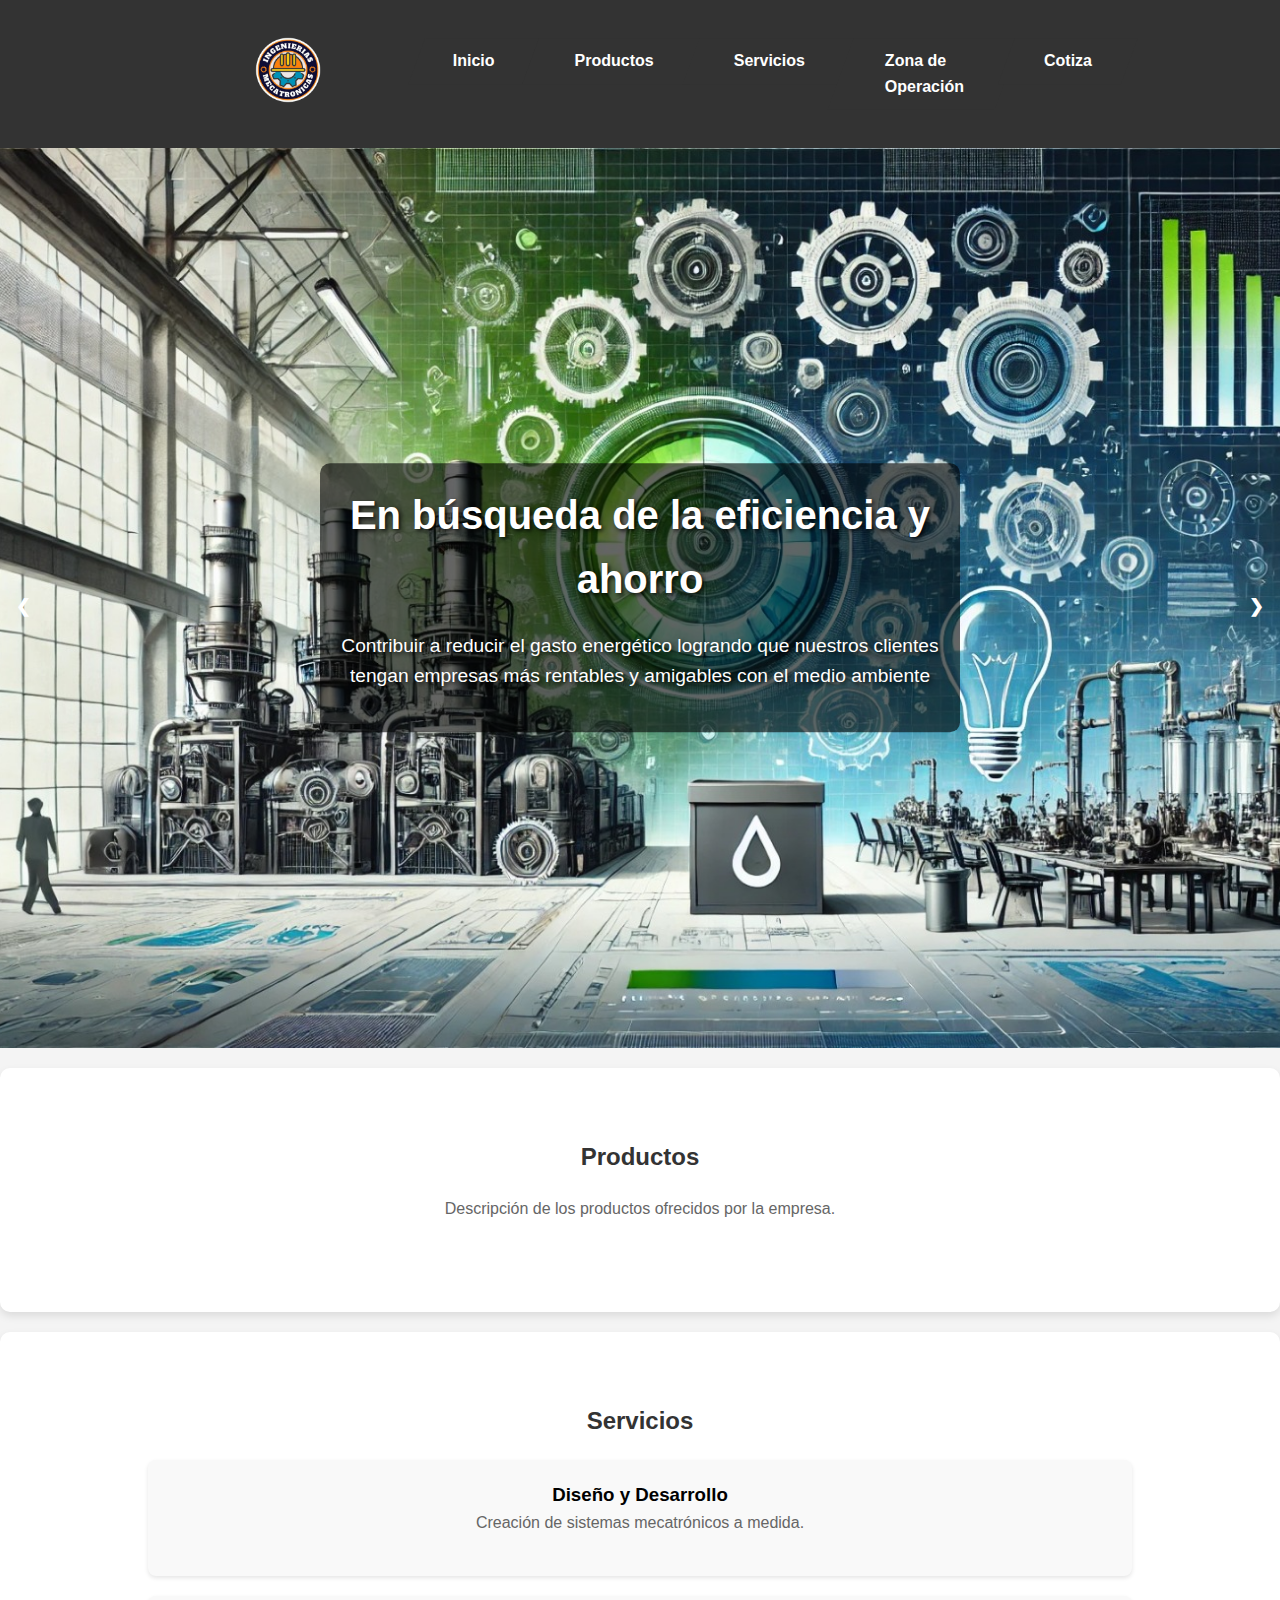
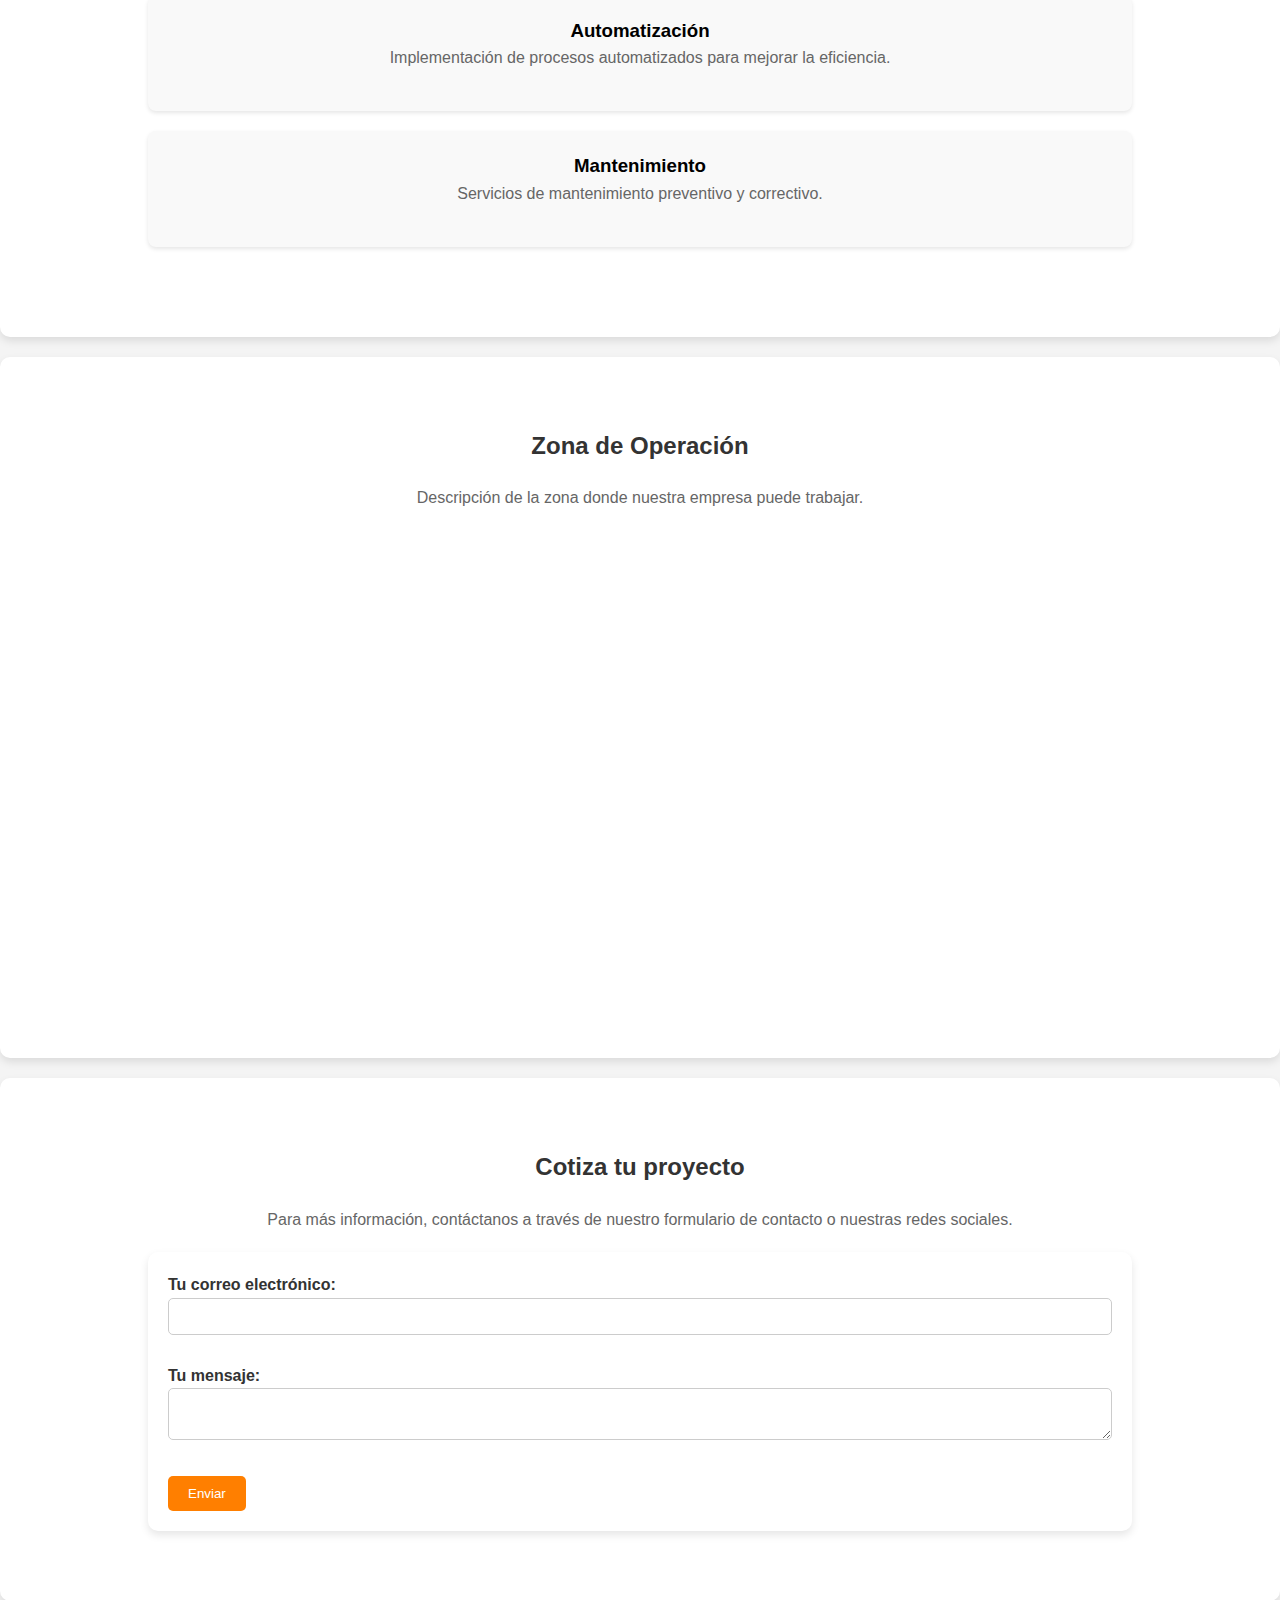
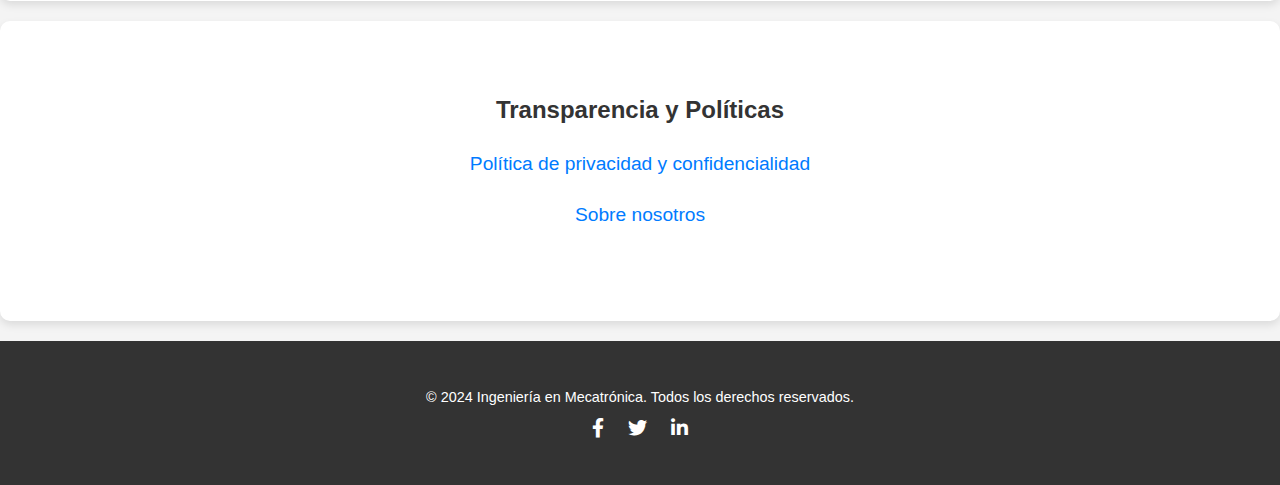
==== web/index.html @ bda262e2 "Inicial Commit" ====
<!DOCTYPE html>
<html lang="es">
    <head>
        <meta charset="UTF-8">
        <meta name="viewport" content="width=device-width, initial-scale=1.0">
        <title>Empresa de Ingeniería en Mecatrónica</title>
        <link rel="stylesheet" href="styles.css">
        <link rel="stylesheet" href="https://cdnjs.cloudflare.com/ajax/libs/font-awesome/5.15.3/css/all.min.css">
    </head>
    <body>
        <header>
            <div class="container">
                <div class="header-content">
                    <div class="menu-icon">
                        <i class="fas fa-bars"></i>
                    </div>
                    <div class="mobile-menu">
                        <ul>
                            <li><a href="#inicio">Inicio</a></li>
                            <li><a href="#productos">Productos</a></li>
                            <li><a href="#servicios">Servicios</a></li>
                            <li><a href="#zonaOp">Zona de Operación</a></li>
                            <li><a href="#cotiza">Cotiza</a></li>
                        </ul>
                    </div>
                    <div class="logo-container">
                        <img src="Multimedia/logo.png" alt="Logo de la empresa" class="logo">
                    </div>
                    <nav>
                        <ul>
                            <li><a href="#inicio">Inicio</a></li>
                            <li><a href="#productos">Productos</a></li>
                            <li><a href="#servicios">Servicios</a></li>
                            <li><a href="#zonaOp">Zona de Operación</a></li>
                            <li><a href="#cotiza">Cotiza</a></li>
                        </ul>
                    </nav>

                </div>
            </div>
        </header>

        <section id="inicio" class="hero">
            <div class="carousel">
                <div class="carousel-item active">
                    <img src="Multimedia/Eficiencia y Ahorro.jpeg" alt="Eficiencia y Ahorro">
                    <div class="carousel-caption">
                        <h2>En búsqueda de la eficiencia y ahorro</h2>
                        <p>Contribuir a reducir el gasto energético logrando que nuestros clientes tengan empresas más rentables y amigables con el medio ambiente</p>
                    </div>
                </div>
                <div class="carousel-item">
                    <img src="Multimedia/Innovacion.jpeg" alt="Innovación en cada proyecto">
                    <div class="carousel-caption">
                        <h2>Innovación en cada proyecto</h2>
                        <p>Proporcionamos soluciones innovadoras y personalizadas en el campo de la mecatrónica.</p>
                    </div>
                </div>
                <div class="carousel-item">
                    <img src="Multimedia/Compromiso con la calidad.jpeg" alt="Compromiso con la calidad">
                    <div class="carousel-caption">
                        <h2>Compromiso con la calidad</h2>
                        <p>Nuestro compromiso es ofrecer servicios de la más alta calidad en todos nuestros proyectos.</p>
                    </div>
                </div>
                <a class="prev" onclick="plusSlides(-1)">&#10094;</a>
                <a class="next" onclick="plusSlides(1)">&#10095;</a>
            </div>
        </section>

        <section id="productos" class="about">
            <div class="container">
                <h2>Productos</h2>
                <p>Descripción de los productos ofrecidos por la empresa.</p>
            </div>
        </section>

        <section id="servicios" class="services">
            <div class="container">
                <h2>Servicios</h2>
                <div class="service">
                    <h3>Diseño y Desarrollo</h3>
                    <p>Creación de sistemas mecatrónicos a medida.</p>
                </div>
                <div class="service">
                    <h3>Automatización</h3>
                    <p>Implementación de procesos automatizados para mejorar la eficiencia.</p>
                </div>
                <div class="service">
                    <h3>Mantenimiento</h3>
                    <p>Servicios de mantenimiento preventivo y correctivo.</p>
                </div>
            </div>
        </section>

        <section id="zonaOp" class="zonaOp">
            <div class="container">
                <h2>Zona de Operación</h2>
                <p>Descripción de la zona donde nuestra empresa puede trabajar.</p>
                <!-- Incrustar Google Maps -->
                <div class="map-container">
                    <iframe
                        src="https://www.google.com/maps/embed?pb=!1m18!1m12!1m3!1d1908749.0398513281!2d-102.20378115404354!3d20.871023683461914!2m3!1f0!2f0!3f0!3m2!1i1024!2i768!4f13.1!3m3!1m2!1s0x842b5b8f509b7f7f%3A0xe78ea61981be43a0!2sGuanajuato!5e0!3m2!1ses!2smx!4v1723075398904!5m2!1ses!2smx"
                        width="100%"
                        height="450"
                        style="border:0;"
                        allowfullscreen=""
                        loading="lazy"
                        referrerpolicy="no-referrer-when-downgrade">
                    </iframe>
                </div>
            </div>
        </section>

        <section id="cotiza" class="contact">
            <div class="container">
                <h2>Cotiza tu proyecto</h2>
                <p>Para más información, contáctanos a través de nuestro formulario de contacto o nuestras redes sociales.</p>
                <form action="https://formspree.io/f/xnnadydl" method="post" id="contactForm">
                    <label>
                        Tu correo electrónico:
                        <input type="email" name="email" required>
                    </label>
                    <label>
                        Tu mensaje:
                        <textarea name="message" required></textarea>
                    </label>
                    <button type="submit">Enviar</button>
                </form>
            </div>
        </section>

        <section id="transparencia" class="transparencia">
            <div class="container">
                <h2>Transparencia y Políticas</h2>
                <div class="document-link">
                    <a href="Documentacion/POLÍTICA DE PRIVACIDAD Y CONFIDENCIALIDAD - Ingenierías Mecatronicas.pdf" target="_blank">
                        Política de privacidad y confidencialidad
                    </a>
                </div>
                <div class="document-link">
                    <a href="Documentacion/SOBRE NOSOTROS - Ingenierías Mecatronicas.pdf" target="_blank">
                        Sobre nosotros
                    </a>
                </div>
            </div>
        </section>


        <footer>
            <div class="container">
                <p>&copy; 2024 Ingeniería en Mecatrónica. Todos los derechos reservados.</p>
                <div class="social-icons">
                    <a href="https://www.facebook.com/IngenieriasMecatronicasMT" target="_blank"><i class="fab fa-facebook-f"></i></a>
                    <a href="#" target="_blank"><i class="fab fa-twitter"></i></a>
                    <a href="#" target="_blank"><i class="fab fa-linkedin-in"></i></a>
                </div>
            </div>
        </footer>

        <script src="scripts.js"></script>
    </body>
</html>
---- web/styles.css ----
/* Reset de estilos por defecto del navegador */
* {
    margin: 0;
    padding: 0;
    box-sizing: border-box;
}

/* Estilos generales del cuerpo de la página */
body {
    font-family: 'Roboto', sans-serif;
    line-height: 1.6;
    background-color: #f4f4f4;
}

/* Contenedor principal de la página */
.container {
    width: 80%;
    max-width: 1200px;
    margin: 0 auto;
    padding: 20px;
}

/* Estilos del encabezado */
header {
    background: #333; /* Cambiado de #000 a #333 */
    color: #fff;
    padding: 10px 0;
    position: sticky;
    top: 0;
    z-index: 1000;
}

.header-content {
    display: flex;
    justify-content: space-between;
    align-items: center;
}

.logo-container {
    flex: 1;
    margin-left: 100px;
}

.logo {
    max-height: 80px;
}

/* Navegación */
nav {
    flex: 2;
}

nav ul {
    list-style: none;
    display: flex;
    justify-content: flex-start;
}

nav ul li {
    margin: 0 20px;
    position: relative;
}

nav ul li a {
    color: #fff;
    background-color: #333; /* Coincidir con el color del header */
    text-decoration: none;
    font-weight: bold;
    position: relative;
    display: inline-block;
    padding: 10px 20px;
    transition: color 0.3s, background-color 0.3s;
    z-index: 10;
}

nav ul li a::before {
    content: '';
    position: absolute;
    top: 50%;
    left: 50%;
    width: 140%;
    height: 100%;
    background: #333; /* Coincidir con el color del header */
    transform: translate(-50%, -50%) skew(-20deg);
    z-index: -1;
    transition: transform 0.3s, background-color 0.3s, opacity 0.3s;
}

nav ul li a:hover {
    color: #ff7f00;
    background-color: #333; /* Asegurarse de que el fondo se mantenga consistente */
    text-shadow: 2px 2px 4px rgba(0, 0, 0, 0.6); /* Añadir un pequeño efecto de sombra */
}

nav ul li a:hover::before {
    transform: translate(-50%, -50%) skew(-20deg) scaleX(1);
    background-color: #ff7f00;
    opacity: 0.6;
}

/* Estilos para el carrusel */
.hero {
    position: relative;
    overflow: hidden;
    height: 100vh;
}

.carousel {
    position: relative;
    height: 100%;
}

.carousel-item {
    display: none;
    position: absolute;
    width: 100%;
    height: 100%;
}

.carousel-item.active {
    display: block;
}

.carousel img {
    width: 100%;
    height: 100%;
    object-fit: cover;
}

.carousel-caption {
    position: absolute;
    top: 50%; /* Cambiado para centrar verticalmente */
    left: 50%;
    transform: translate(-50%, -50%); /* Ajuste para centrar completamente */
    text-align: center;
    color: #fff;
    background: rgba(0, 0, 0, 0.6);
    padding: 20px;
    border-radius: 10px;
    max-width: 80%;
}

.carousel-caption h2 {
    font-size: 2.5rem;
    color: #fff; /* Asegurar que el texto resalte */
    text-shadow: 2px 2px 4px rgba(0, 0, 0, 0.8); /* Añadir sombra para mayor contraste */
}

.carousel-caption p {
    font-size: 1.2rem;
    color: #fff; /* Asegurar que el texto resalte */
    text-shadow: 2px 2px 4px rgba(0, 0, 0, 0.8); /* Añadir sombra para mayor contraste */
}

/* Botones para cambiar slides */
.prev, .next {
    cursor: pointer;
    position: absolute;
    top: 50%;
    width: auto;
    padding: 16px;
    margin-top: -22px;
    color: white;
    font-weight: bold;
    font-size: 18px;
    transition: 0.6s ease;
    border-radius: 0 3px 3px 0;
    user-select: none;
}

.prev {
    left: 0;
    border-radius: 3px 0 0 3px;
}

.next {
    right: 0;
    border-radius: 0 3px 3px 0;
}

.prev:hover, .next:hover {
    background-color: rgba(0, 0, 0, 0.8);
}

/* Estilos para otras secciones */
.about, .services, .zonaOp, .contact, .transparencia {
    padding: 50px 0;
    background: #fff;
    margin: 20px 0;
    border-radius: 10px;
    box-shadow: 0 4px 8px rgba(0, 0, 0, 0.1);
}

section h2 {
    text-align: center;
    margin-bottom: 20px;
    color: #333;
}

section p {
    text-align: center;
    margin-bottom: 20px;
    color: #666;
}

.service {
    background: #f9f9f9;
    margin: 20px 0;
    padding: 20px;
    border-radius: 8px;
    box-shadow: 0 2px 4px rgba(0, 0, 0, 0.1);
    text-align: center;
}

.service img {
    max-width: 100%;
    height: auto;
    margin-bottom: 20px;
}

/* Contenedor del mapa */
.map-container {
    width: 100%;
    margin-top: 20px;
}

.map-container iframe {
    width: 100%;
    height: 450px;
    border: 0;
}

/* Pie de página */
footer {
    background: #333; /* Cambiado de #000 a #333 */
    color: #fff;
    text-align: center;
    padding: 20px 0;
    position: relative;
}

footer p {
    margin: 5px 0;
    font-size: 0.9rem;
}

.social-icons a {
    color: #fff;
    margin: 0 10px;
    font-size: 1.2rem;
    transition: color 0.3s;
}

.social-icons a:hover {
    color: #ff7f00;
}

/* Formulario de contacto */
form {
    background: #fff;
    padding: 20px;
    margin-top: 20px;
    border-radius: 10px;
    box-shadow: 0 4px 8px rgba(0, 0, 0, 0.1);
}

form label {
    display: block;
    margin-bottom: 8px;
    font-weight: bold;
    color: #333;
}

form input, form textarea {
    width: 100%;
    padding: 10px;
    margin-bottom: 20px;
    border: 1px solid #ccc;
    border-radius: 5px;
}

form button {
    background: #ff7f00;
    color: #fff;
    border: none;
    padding: 10px 20px;
    border-radius: 5px;
    cursor: pointer;
    transition: background 0.3s;
}

form button:hover {
    background: #cc6a00; /* Hacer el botón más oscuro al pasar el ratón */
    box-shadow: 0 4px 8px rgba(0, 0, 0, 0.2); /* Añadir sombra al botón */
}

/* Icono del menú móvil */
.menu-icon {
    display: none;
    font-size: 24px;
    cursor: pointer;
    color: #fff;
    margin-right: 20px;
}

/* Menú móvil */
.mobile-menu {
    display: none;
    position: fixed;
    top: 0;
    left: -100%;
    height: 100%;
    width: 250px;
    background-color: #333; /* Cambiado de #000 a #333 */
    color: #fff;
    transition: left 0.3s ease;
    z-index: 1000;
    padding-top: 60px;
}

.mobile-menu ul {
    list-style: none;
    padding: 0;
    margin: 0;
    text-align: left;
}

.mobile-menu ul li {
    padding: 15px 20px;
}

.mobile-menu ul li a {
    color: #fff;
    text-decoration: none;
    font-size: 18px;
    display: block;
    width: 100%;
}

.transparencia {
    padding: 50px 0;
    background: #fff;
    margin: 20px 0;
    border-radius: 10px;
    box-shadow: 0 4px 8px rgba(0, 0, 0, 0.1);
}

.transparencia h2 {
    text-align: center;
    margin-bottom: 20px;
    color: #333;
}

.document-link {
    text-align: center;
    margin-bottom: 20px;
}

.document-link a {
    font-size: 1.2rem;
    color: #007BFF;
    text-decoration: none;
    transition: color 0.3s;
}

.document-link a:hover {
    color: #0056b3;
}

/* Estilos para media queries */
@media (max-width: 768px) {
    .header-content {
        justify-content: space-between;
    }

    .menu-icon {
        display: block;
    }

    nav ul {
        display: none;
    }

    .mobile-menu.show {
        display: block;
        left: 0;
    }
}
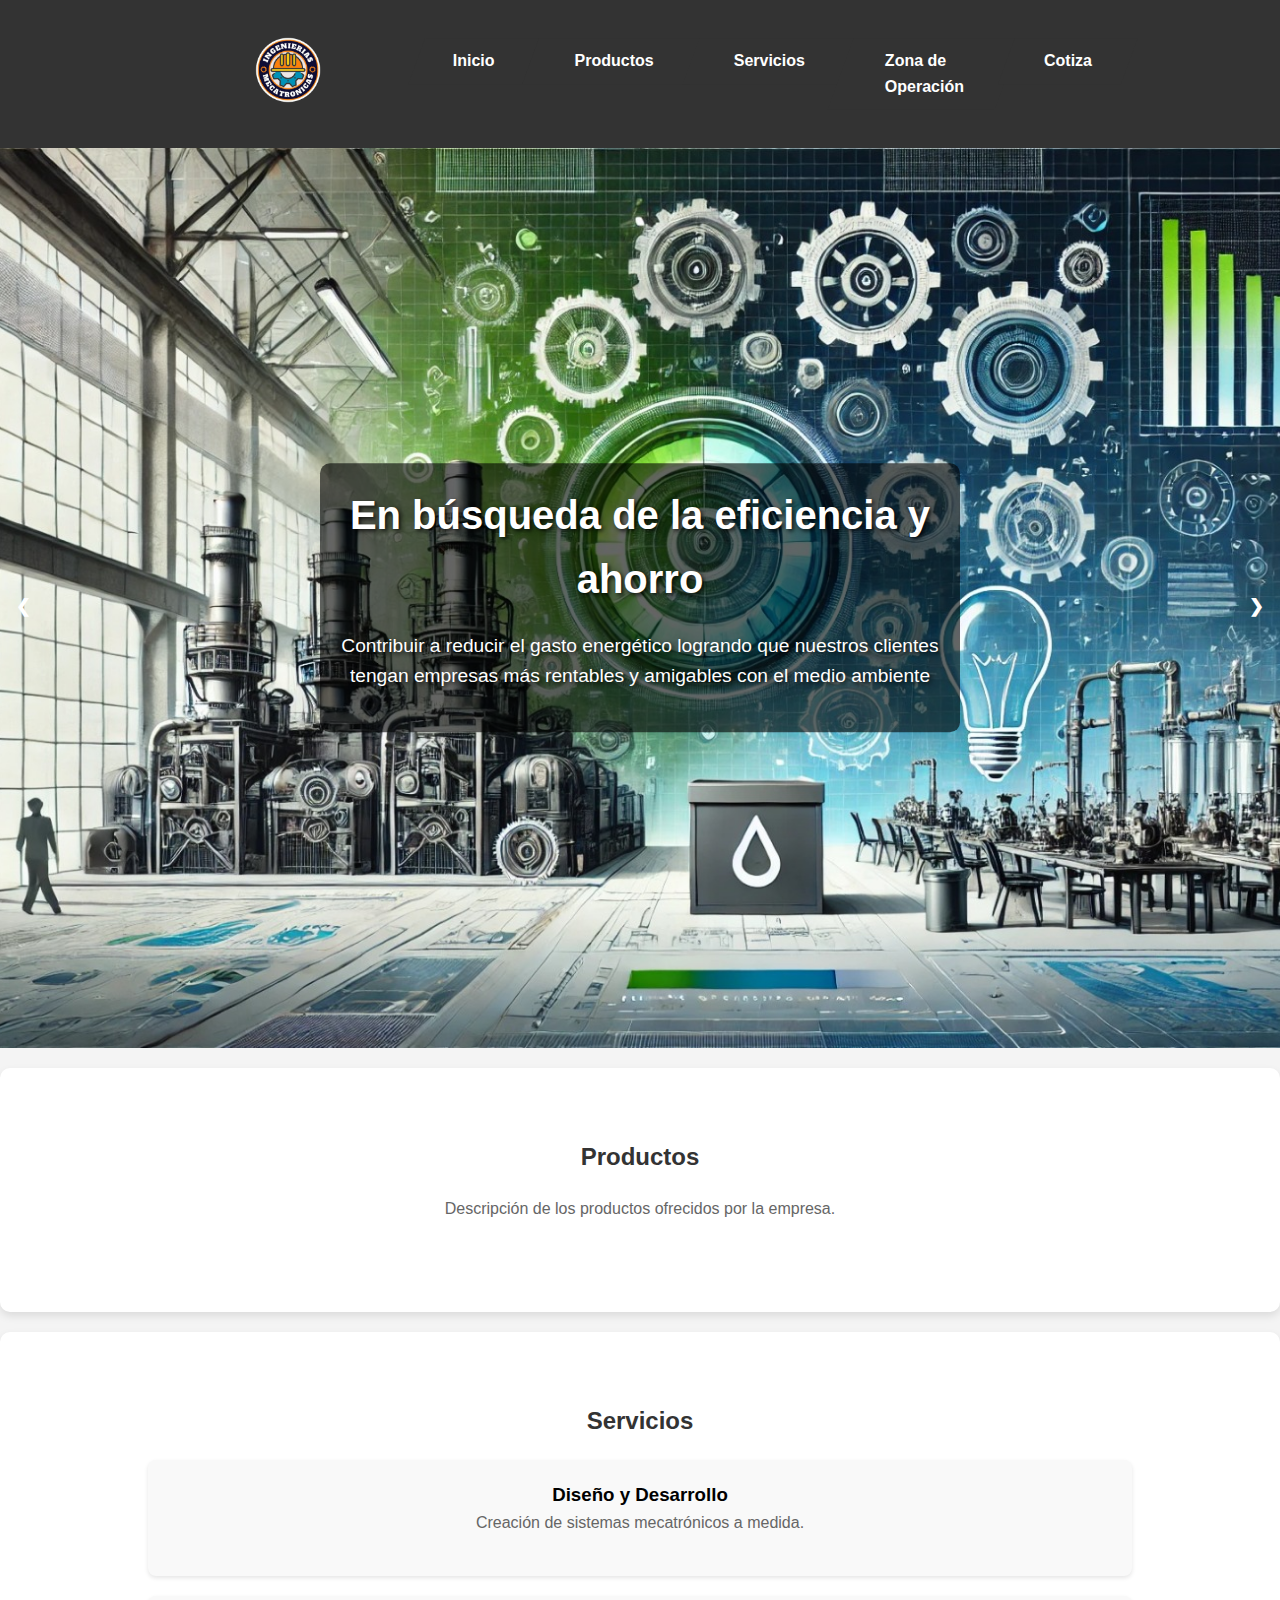
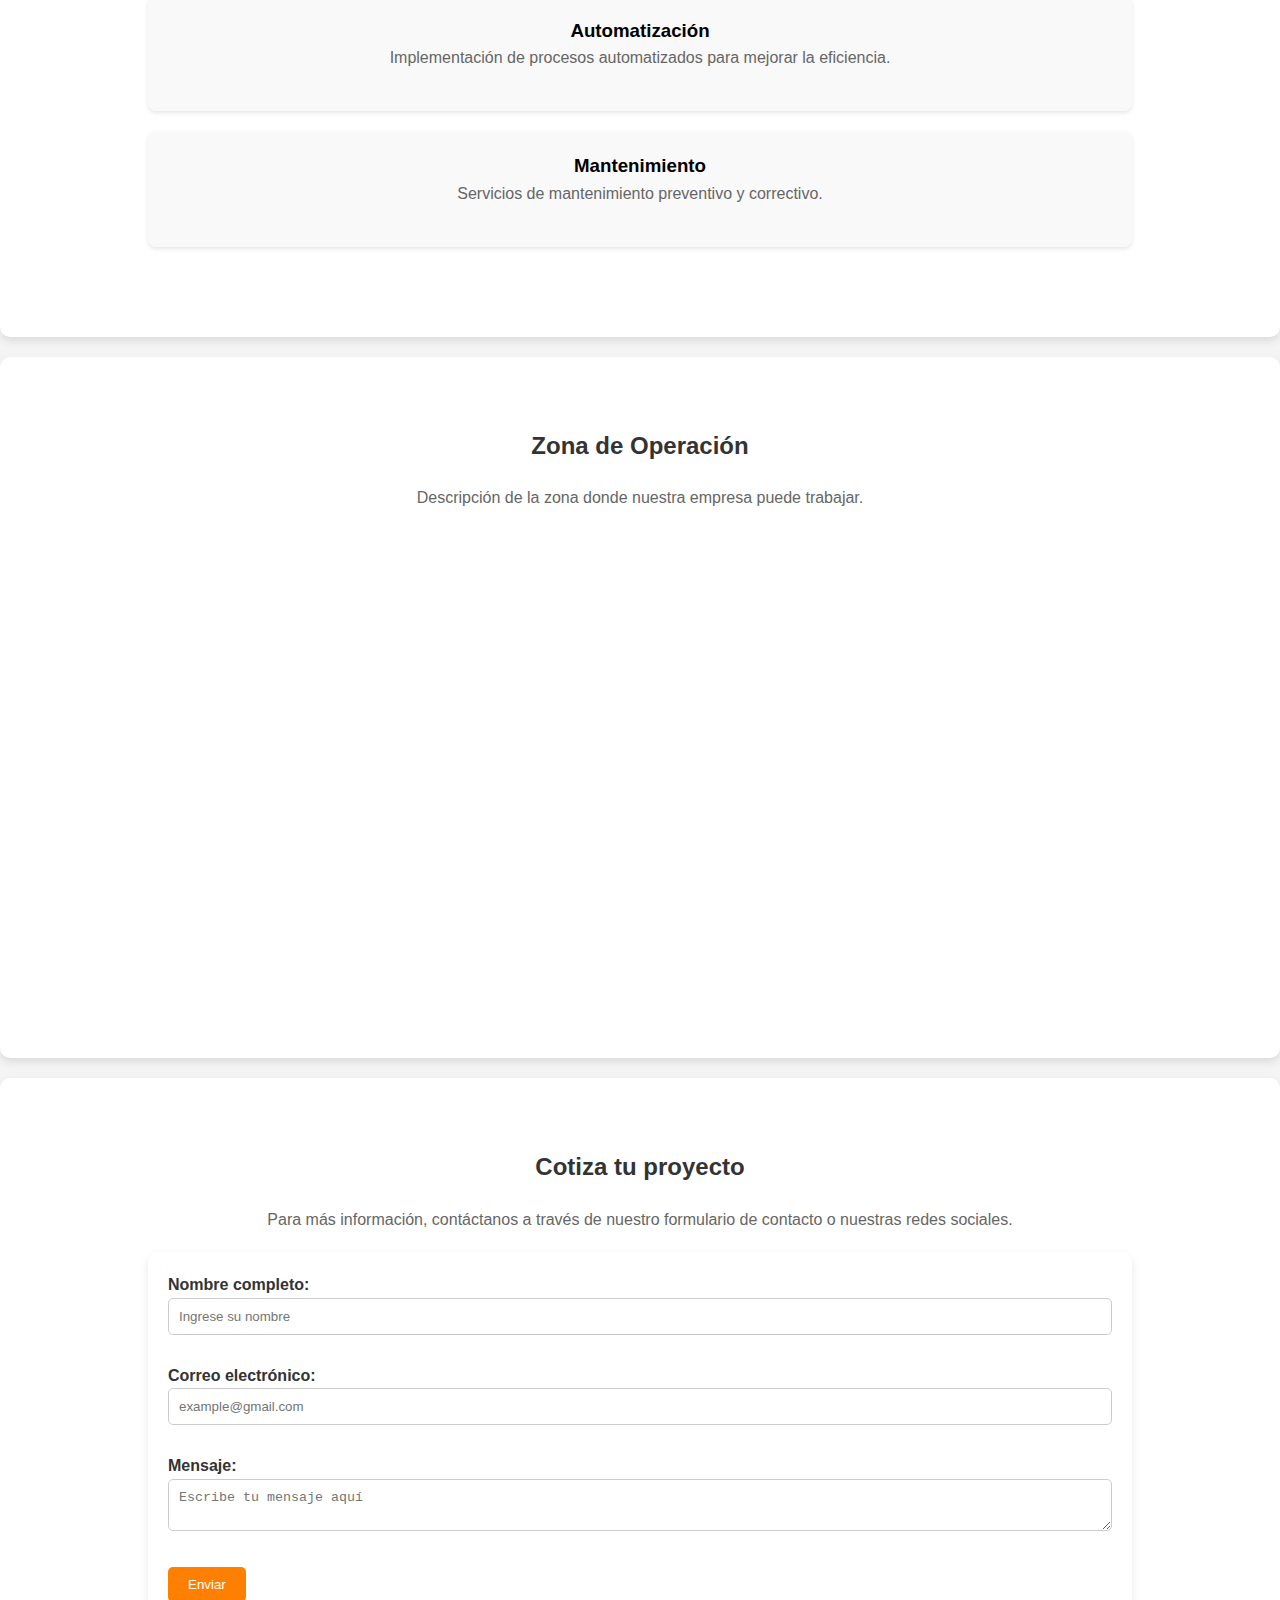
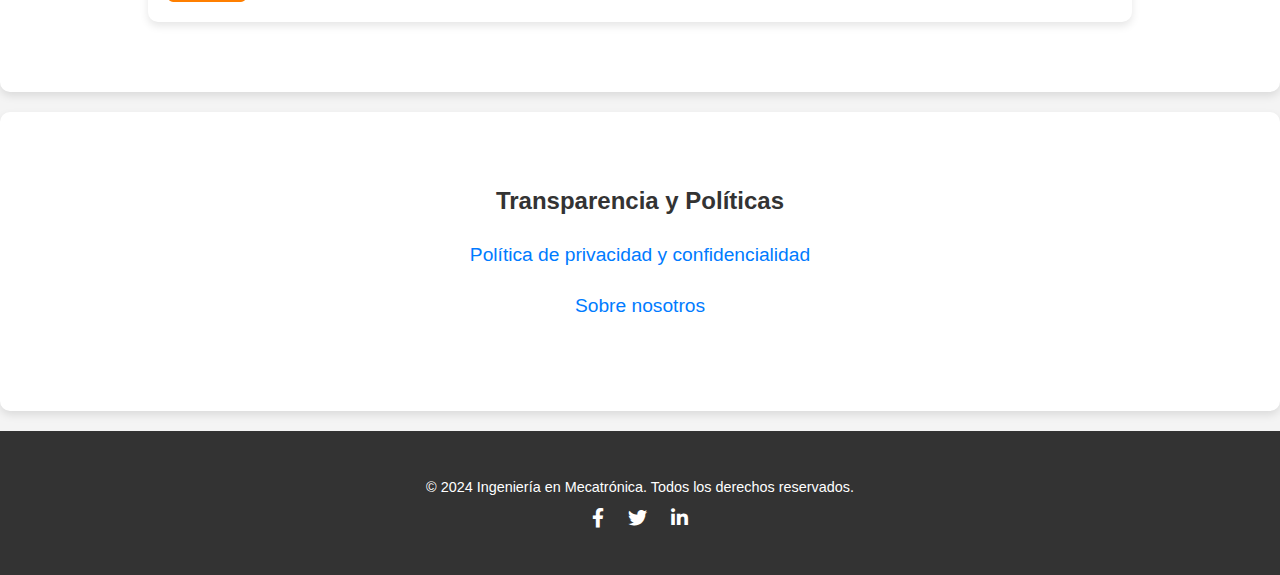
==== commit 9b00bffd: "Form funcional con correo ingenieríasmecatronicas@outlook.es" ====
--- a/web/index.html
+++ b/web/index.html
@@ -116,14 +116,18 @@
             <div class="container">
                 <h2>Cotiza tu proyecto</h2>
                 <p>Para más información, contáctanos a través de nuestro formulario de contacto o nuestras redes sociales.</p>
-                <form action="https://formspree.io/f/xnnadydl" method="post" id="contactForm">
+                <form action="https://formspree.io/f/xrbzagzj" method="post" id="contactForm">
                     <label>
-                        Tu correo electrónico:
-                        <input type="email" name="email" required>
+                        Nombre completo:
+                        <input type="text" name="Nombre" placeholder="Ingrese su nombre" required="">
                     </label>
                     <label>
-                        Tu mensaje:
-                        <textarea name="message" required></textarea>
+                        Correo electrónico:
+                        <input type="email" name="Correo" placeholder="example@gmail.com" required>
+                    </label>
+                    <label>
+                        Mensaje:
+                        <textarea name="Mensaje" placeholder="Escribe tu mensaje aquí" required></textarea>
                     </label>
                     <button type="submit">Enviar</button>
                 </form>
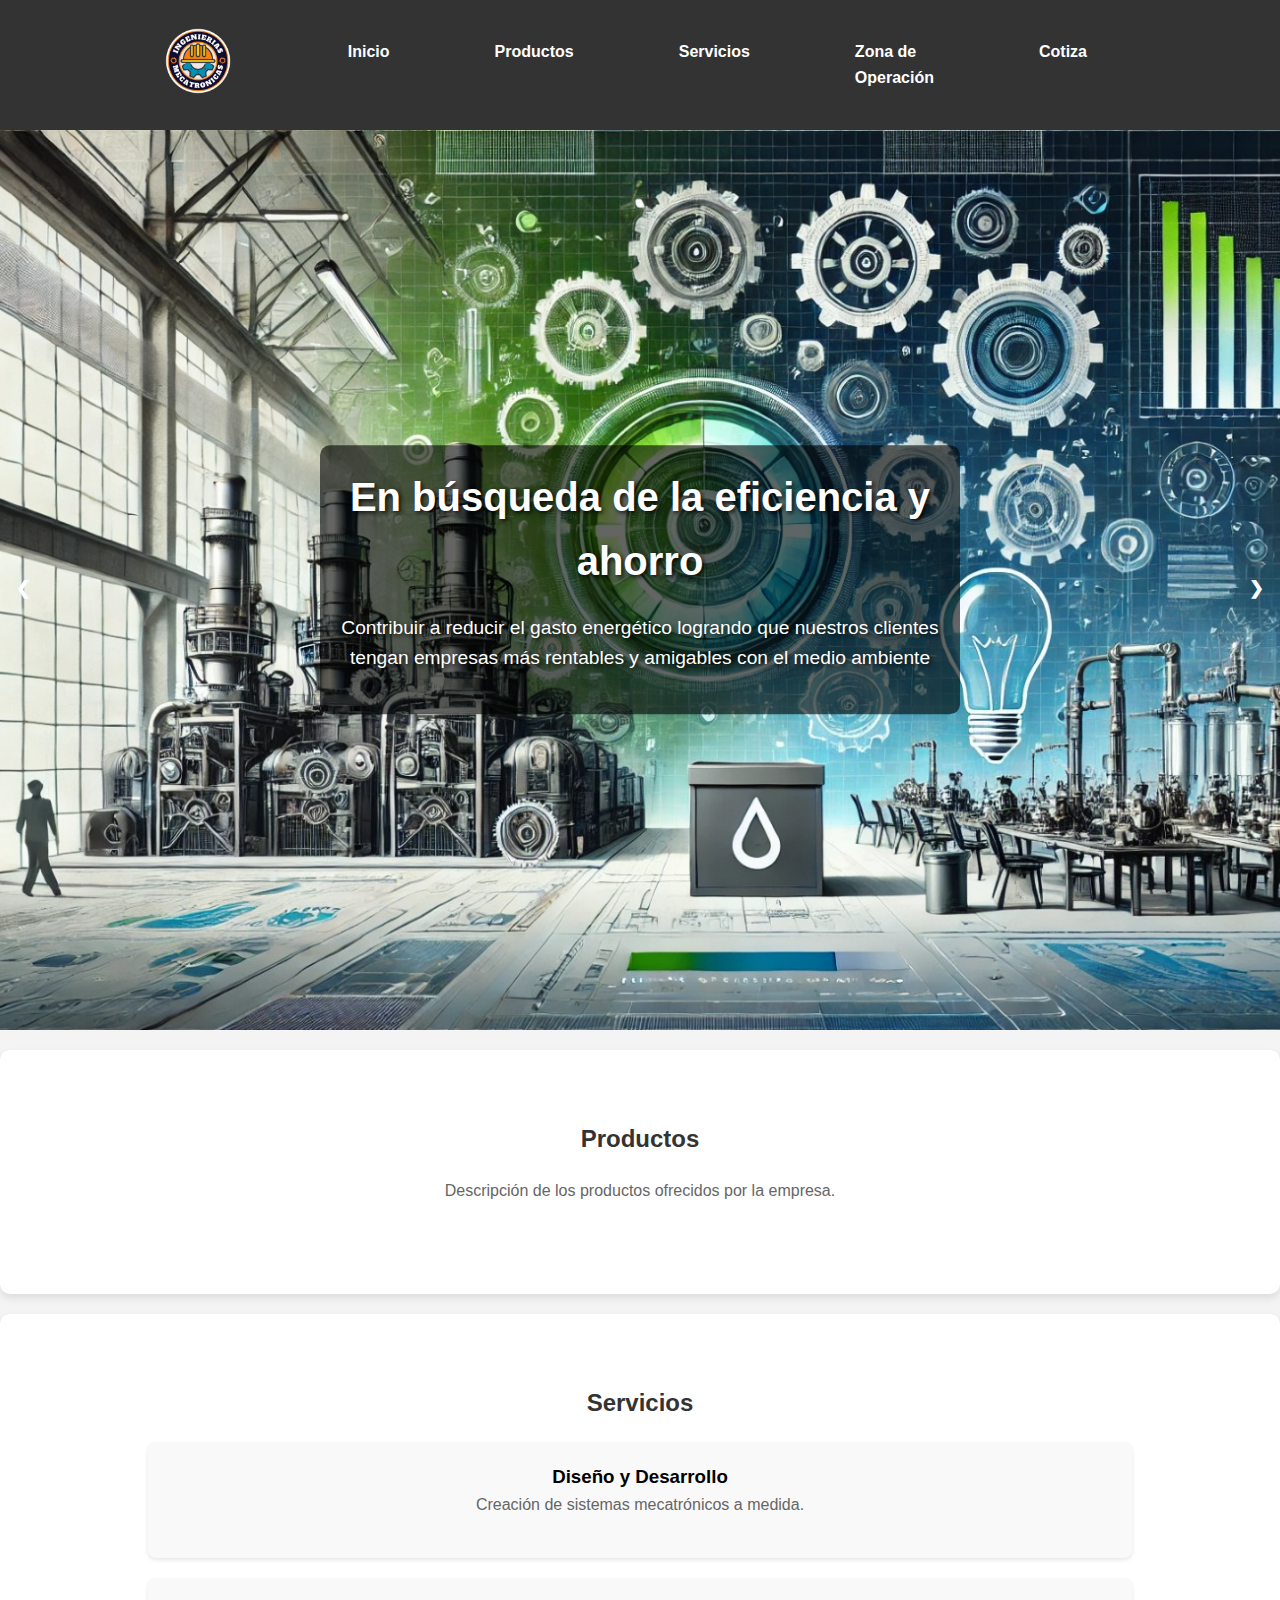
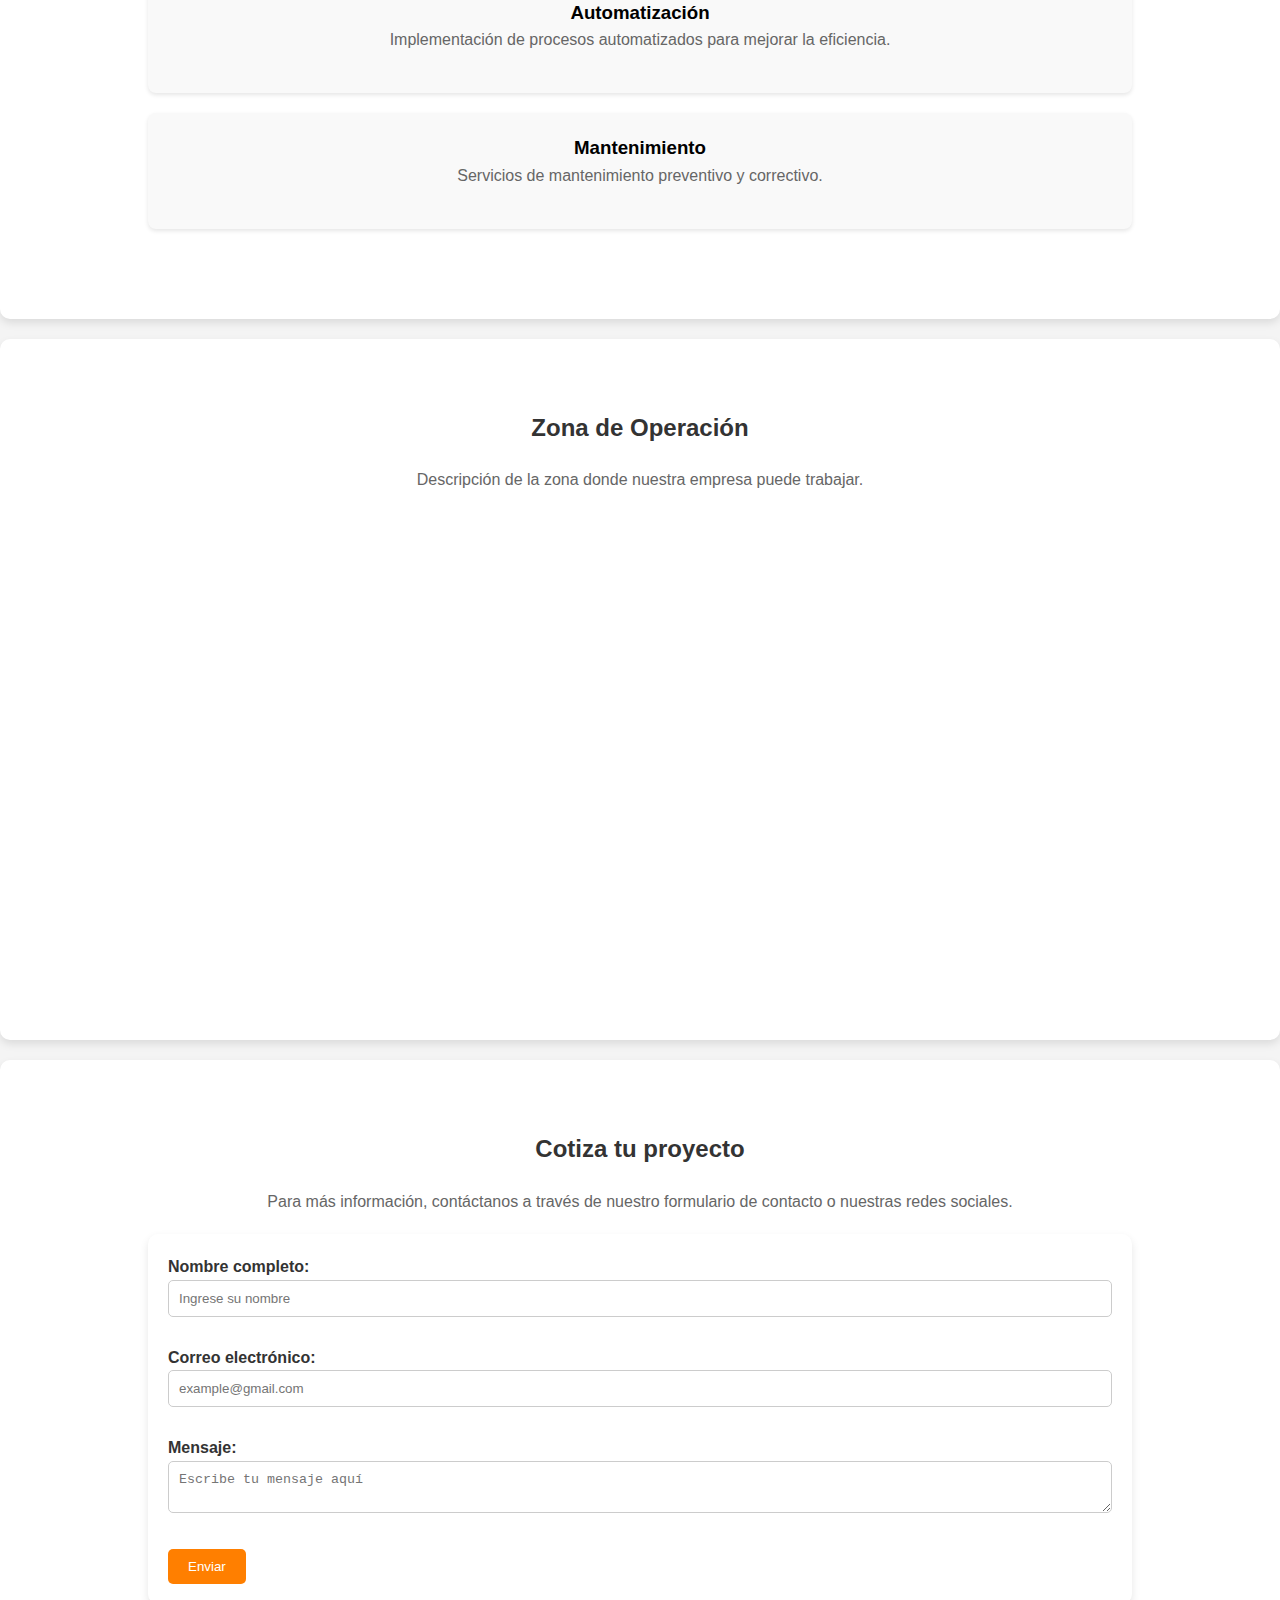
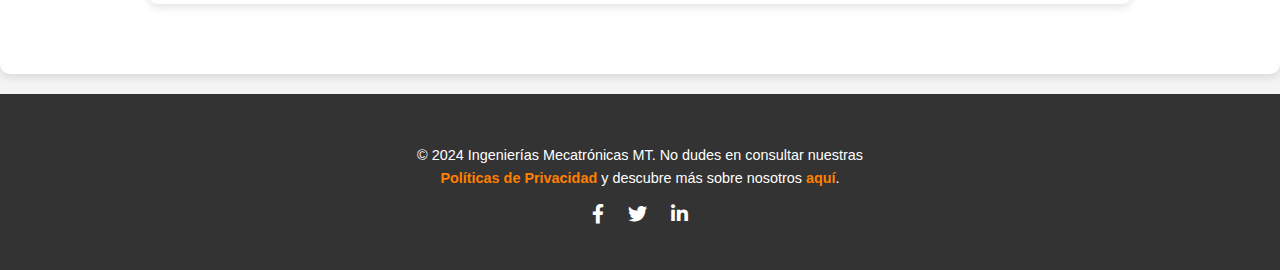
==== commit 69dd2afa: "Modificacion de estilos, agregado de comentarios, rediseño de footer e implementacion de "Política d" ====
--- a/web/index.html
+++ b/web/index.html
@@ -24,7 +24,7 @@
                         </ul>
                     </div>
                     <div class="logo-container">
-                        <img src="Multimedia/logo.png" alt="Logo de la empresa" class="logo">
+                        <a href="index.html"><img src="Multimedia/logo.png" alt="Logo de la empresa" class="logo"></a>
                     </div>
                     <nav>
                         <ul>
@@ -133,27 +133,10 @@
                 </form>
             </div>
         </section>
-
-        <section id="transparencia" class="transparencia">
-            <div class="container">
-                <h2>Transparencia y Políticas</h2>
-                <div class="document-link">
-                    <a href="Documentacion/POLÍTICA DE PRIVACIDAD Y CONFIDENCIALIDAD - Ingenierías Mecatronicas.pdf" target="_blank">
-                        Política de privacidad y confidencialidad
-                    </a>
-                </div>
-                <div class="document-link">
-                    <a href="Documentacion/SOBRE NOSOTROS - Ingenierías Mecatronicas.pdf" target="_blank">
-                        Sobre nosotros
-                    </a>
-                </div>
-            </div>
-        </section>
-
-
         <footer>
             <div class="container">
-                <p>&copy; 2024 Ingeniería en Mecatrónica. Todos los derechos reservados.</p>
+                <p>© 2024 Ingenierías Mecatrónicas MT. No dudes en consultar nuestras <a href="politica_privacidad.html">
+                <br>Políticas de Privacidad</a> y descubre más sobre nosotros <a href="sobre_nosotros.html">aquí</a>.</p>
                 <div class="social-icons">
                     <a href="https://www.facebook.com/IngenieriasMecatronicasMT" target="_blank"><i class="fab fa-facebook-f"></i></a>
                     <a href="#" target="_blank"><i class="fab fa-twitter"></i></a>
--- a/web/styles.css
+++ b/web/styles.css
@@ -1,388 +1,439 @@
 /* Reset de estilos por defecto del navegador */
 * {
-    margin: 0;
-    padding: 0;
-    box-sizing: border-box;
+    margin: 0; /* Elimina los márgenes por defecto de todos los elementos */
+    padding: 0; /* Elimina el padding por defecto de todos los elementos */
+    box-sizing: border-box; /* Asegura que padding y border se incluyan en el tamaño total del elemento */
 }
 
 /* Estilos generales del cuerpo de la página */
 body {
-    font-family: 'Roboto', sans-serif;
-    line-height: 1.6;
-    background-color: #f4f4f4;
+    font-family: 'Roboto', sans-serif; /* Establece la fuente predeterminada de la página */
+    line-height: 1.6; /* Controla la altura de línea del texto, haciendo el texto más legible */
+    background-color: #f4f4f4; /* Define un color de fondo gris claro para la página */
 }
 
 /* Contenedor principal de la página */
 .container {
-    width: 80%;
-    max-width: 1200px;
-    margin: 0 auto;
-    padding: 20px;
+    width: 80%; /* Establece el ancho del contenedor al 80% del ancho del navegador */
+    max-width: 1200px; /* Limita el ancho máximo del contenedor a 1200px */
+    margin: 0 auto; /* Centra el contenedor horizontalmente */
+    padding: 20px; /* Añade un padding interno de 20px a todos los lados del contenedor */
 }
 
 /* Estilos del encabezado */
 header {
-    background: #333; /* Cambiado de #000 a #333 */
-    color: #fff;
-    padding: 10px 0;
-    position: sticky;
-    top: 0;
-    z-index: 1000;
-}
-
+    background: #333; /* Establece un fondo gris oscuro para el header */
+    color: #fff; /* Define el color del texto dentro del header como blanco */
+    padding: 1px 0; /* Añade un padding de 10px en la parte superior e inferior del header */
+    position: sticky; /* Hace que el header se mantenga visible en la parte superior al hacer scroll */
+    top: 0; /* Asegura que el header esté pegado a la parte superior de la página */
+    z-index: 1000; /* Asegura que el header esté por encima de otros elementos al hacer scroll */
+}
+
+/* Contenido dentro del header */
 .header-content {
-    display: flex;
-    justify-content: space-between;
-    align-items: center;
-}
-
+    display: flex; /* Utiliza flexbox para alinear los elementos del header */
+    justify-content: space-between; /* Coloca los elementos dentro del header en extremos opuestos */
+    align-items: center; /* Alinea verticalmente los elementos en el centro del header */
+}
+
+/* Contenedor del logo */
 .logo-container {
-    flex: 1;
-    margin-left: 100px;
-}
-
+    flex: 1; /* Hace que el contenedor del logo ocupe 1 parte del espacio disponible */
+    margin-left: 10px; /* Añade un margen de 10px a la izquierda del logo */
+}
+
+/* Estilo del logo */
 .logo {
-    max-height: 80px;
+    max-height: 80px; /* Limita la altura máxima del logo a 80px */
 }
 
 /* Navegación */
 nav {
-    flex: 2;
-}
-
+    flex: 4; /* Hace que el contenedor de la navegación ocupe 4 partes del espacio disponible */
+}
+
+/* Estilos de la lista de navegación */
 nav ul {
-    list-style: none;
-    display: flex;
-    justify-content: flex-start;
-}
-
+    list-style: none; /* Elimina los estilos de lista por defecto (puntos, números, etc.) */
+    display: flex; /* Utiliza flexbox para alinear los elementos de la lista en una fila */
+    justify-content: flex-start; /* Alinea los elementos de la lista al inicio (izquierda) */
+    padding-left: 0; /* Elimina el padding izquierdo de la lista */
+    margin-left: 0; /* Elimina el margen izquierdo de la lista */
+    gap: 15px; /* Añade un espacio de 15px entre los elementos de la lista para evitar que se superpongan */
+}
+
+/* Estilos de los elementos de la lista */
 nav ul li {
-    margin: 0 20px;
-    position: relative;
-}
-
+    margin: 0 25px; /* Añade un margen de 23px a cada lado de los elementos de la lista */
+    position: relative; /* Permite el uso de pseudo-elementos como ::before */
+}
+
+/* Estilos de los enlaces de navegación */
 nav ul li a {
-    color: #fff;
-    background-color: #333; /* Coincidir con el color del header */
-    text-decoration: none;
-    font-weight: bold;
-    position: relative;
-    display: inline-block;
-    padding: 10px 20px;
-    transition: color 0.3s, background-color 0.3s;
-    z-index: 10;
-}
-
+    color: #fff; /* Establece el color del texto como blanco */
+    background-color: #333; /* Establece un fondo gris oscuro para los enlaces */
+    text-decoration: none; /* Elimina el subrayado por defecto de los enlaces */
+    font-weight: bold; /* Hace que el texto sea en negrita */
+    position: relative; /* Permite el uso de pseudo-elementos como ::before */
+    display: inline-block; /* Hace que el enlace ocupe solo el espacio necesario */
+    padding: 10px 20px; /* Añade un padding de 10px en la parte superior e inferior, y 20px a los lados */
+    transition: color 0.3s, background-color 0.3s; /* Añade una transición suave para color y fondo al hacer hover */
+    z-index: 10; /* Asegura que el enlace esté por encima de su pseudo-elemento */
+}
+
+/* Pseudo-elemento antes del enlace para efectos de hover */
 nav ul li a::before {
-    content: '';
-    position: absolute;
-    top: 50%;
-    left: 50%;
-    width: 140%;
-    height: 100%;
-    background: #333; /* Coincidir con el color del header */
-    transform: translate(-50%, -50%) skew(-20deg);
-    z-index: -1;
-    transition: transform 0.3s, background-color 0.3s, opacity 0.3s;
-}
-
+    content: ''; /* No muestra texto, solo un elemento decorativo */
+    position: absolute; /* Posiciona el pseudo-elemento de manera absoluta en relación al enlace */
+    top: 50%; /* Centra verticalmente el pseudo-elemento */
+    left: 50%; /* Centra horizontalmente el pseudo-elemento */
+    width: 130%; /* Establece el ancho del pseudo-elemento al 110% del enlace, ajustando para que no sea demasiado ancho */
+    height: 100%; /* Hace que el pseudo-elemento cubra el 100% de la altura del enlace */
+    background: #333; /* Coincide el color de fondo con el header */
+    transform: translate(-50%, -50%) skew(-20deg); /* Centra el pseudo-elemento y lo inclina para un efecto visual */
+    z-index: -1; /* Asegura que el pseudo-elemento esté detrás del enlace */
+    transition: transform 0.3s, background-color 0.3s, opacity 0.3s; /* Añade una transición suave para los efectos de hover */
+}
+
+/* Efecto hover en los enlaces de navegación */
 nav ul li a:hover {
-    color: #ff7f00;
-    background-color: #333; /* Asegurarse de que el fondo se mantenga consistente */
-    text-shadow: 2px 2px 4px rgba(0, 0, 0, 0.6); /* Añadir un pequeño efecto de sombra */
-}
-
+    background-color: #333; /* Asegura que el fondo se mantenga gris oscuro al hacer hover */
+    text-shadow: 2px 2px 4px rgba(0, 0, 0, 0.6); /* Añade una sombra al texto para mayor contraste */
+}
+
+/* Efecto hover en el pseudo-elemento antes del enlace */
 nav ul li a:hover::before {
-    transform: translate(-50%, -50%) skew(-20deg) scaleX(1);
-    background-color: #ff7f00;
-    opacity: 0.6;
+    transform: translate(-50%, -50%) skew(-20deg) scaleX(1.05); /* Ajusta la escala del pseudo-elemento en el eje X al hacer hover para evitar superposición */
+    background-color: #ff7f00; /* Cambia el color de fondo del pseudo-elemento a naranja al hacer hover */
+    opacity: 0.6; /* Ajusta la opacidad del pseudo-elemento para un efecto más suave */
 }
 
 /* Estilos para el carrusel */
 .hero {
-    position: relative;
-    overflow: hidden;
-    height: 100vh;
+    position: relative; /* Posiciona el carrusel de manera relativa */
+    overflow: hidden; /* Oculta cualquier contenido que desborde el contenedor del carrusel */
+    height: 100vh; /* Establece la altura del carrusel al 100% de la altura de la ventana del navegador */
 }
 
 .carousel {
-    position: relative;
-    height: 100%;
+    position: relative; /* Posiciona el contenedor del carrusel de manera relativa */
+    height: 100%; /* Establece la altura del carrusel al 100% del contenedor */
 }
 
 .carousel-item {
-    display: none;
-    position: absolute;
-    width: 100%;
-    height: 100%;
+    display: none; /* Oculta cada item del carrusel por defecto */
+    position: absolute; /* Posiciona los items del carrusel de manera absoluta */
+    width: 100%; /* Establece el ancho de cada item al 100% del carrusel */
+    height: 100%; /* Establece la altura de cada item al 100% del carrusel */
 }
 
 .carousel-item.active {
-    display: block;
+    display: block; /* Muestra el item activo del carrusel */
 }
 
 .carousel img {
-    width: 100%;
-    height: 100%;
-    object-fit: cover;
-}
-
+    width: 100%; /* Establece el ancho de la imagen al 100% del contenedor */
+    height: 100%; /* Establece la altura de la imagen al 100% del contenedor */
+    object-fit: cover; /* Asegura que la imagen cubra completamente el contenedor sin distorsión */
+}
+
+/* Estilos de los subtítulos del carrusel */
 .carousel-caption {
-    position: absolute;
-    top: 50%; /* Cambiado para centrar verticalmente */
-    left: 50%;
-    transform: translate(-50%, -50%); /* Ajuste para centrar completamente */
-    text-align: center;
-    color: #fff;
-    background: rgba(0, 0, 0, 0.6);
-    padding: 20px;
-    border-radius: 10px;
-    max-width: 80%;
-}
-
+    position: absolute; /* Posiciona los subtítulos de manera absoluta dentro del carrusel */
+    top: 50%; /* Centra verticalmente los subtítulos dentro del carrusel */
+    left: 50%; /* Centra horizontalmente los subtítulos dentro del carrusel */
+    transform: translate(-50%, -50%); /* Ajusta para centrar completamente los subtítulos */
+    text-align: center; /* Centra el texto dentro de los subtítulos */
+    color: #fff; /* Establece el color del texto como blanco */
+    background: rgba(0, 0, 0, 0.6); /* Añade un fondo semitransparente negro detrás de los subtítulos */
+    padding: 20px; /* Añade un padding de 20px alrededor de los subtítulos */
+    border-radius: 10px; /* Redondea las esquinas de los subtítulos */
+    max-width: 80%; /* Limita el ancho máximo de los subtítulos al 80% del carrusel */
+}
+
+/* Estilo del texto principal en el carrusel */
 .carousel-caption h2 {
-    font-size: 2.5rem;
-    color: #fff; /* Asegurar que el texto resalte */
-    text-shadow: 2px 2px 4px rgba(0, 0, 0, 0.8); /* Añadir sombra para mayor contraste */
-}
-
+    font-size: 2.5rem; /* Establece el tamaño de la fuente a 2.5 rem */
+    color: #fff; /* Asegura que el texto resalte */
+    text-shadow: 2px 2px 4px rgba(0, 0, 0, 0.8); /* Añade sombra al texto para mayor contraste */
+}
+
+/* Estilo del texto secundario en el carrusel */
 .carousel-caption p {
-    font-size: 1.2rem;
-    color: #fff; /* Asegurar que el texto resalte */
-    text-shadow: 2px 2px 4px rgba(0, 0, 0, 0.8); /* Añadir sombra para mayor contraste */
-}
-
-/* Botones para cambiar slides */
+    font-size: 1.2rem; /* Establece el tamaño de la fuente a 1.2 rem */
+    color: #fff; /* Asegura que el texto resalte */
+    text-shadow: 2px 2px 4px rgba(0, 0, 0, 0.8); /* Añade sombra al texto para mayor contraste */
+}
+
+/* Botones para cambiar slides en el carrusel */
 .prev, .next {
-    cursor: pointer;
-    position: absolute;
-    top: 50%;
-    width: auto;
-    padding: 16px;
-    margin-top: -22px;
-    color: white;
-    font-weight: bold;
-    font-size: 18px;
-    transition: 0.6s ease;
-    border-radius: 0 3px 3px 0;
-    user-select: none;
-}
-
+    cursor: pointer; /* Cambia el cursor a un puntero para indicar que los elementos son clicables */
+    position: absolute; /* Posiciona los botones de manera absoluta dentro del carrusel */
+    top: 50%; /* Centra verticalmente los botones dentro del carrusel */
+    width: auto; /* Ajusta automáticamente el ancho de los botones */
+    padding: 16px; /* Añade un padding de 16px alrededor de los botones */
+    margin-top: -22px; /* Ajusta la posición de los botones ligeramente hacia arriba */
+    color: white; /* Establece el color del texto en blanco */
+    font-weight: bold; /* Hace que el texto dentro de los botones sea en negrita */
+    font-size: 18px; /* Establece el tamaño de la fuente a 18px */
+    transition: 0.6s ease; /* Añade una transición suave para el hover */
+    border-radius: 0 3px 3px 0; /* Redondea las esquinas del lado derecho de los botones */
+    user-select: none; /* Evita que el texto dentro de los botones sea seleccionable */
+}
+
+/* Botón de retroceso en el carrusel */
 .prev {
-    left: 0;
-    border-radius: 3px 0 0 3px;
-}
-
+    left: 0; /* Posiciona el botón de retroceso a la izquierda del carrusel */
+    border-radius: 3px 0 0 3px; /* Redondea las esquinas del lado izquierdo del botón */
+}
+
+/* Botón de avance en el carrusel */
 .next {
-    right: 0;
-    border-radius: 0 3px 3px 0;
-}
-
+    right: 0; /* Posiciona el botón de avance a la derecha del carrusel */
+    border-radius: 0 3px 3px 0; /* Redondea las esquinas del lado derecho del botón */
+}
+
+/* Efecto hover en los botones del carrusel */
 .prev:hover, .next:hover {
-    background-color: rgba(0, 0, 0, 0.8);
-}
-
-/* Estilos para otras secciones */
+    background-color: rgba(0, 0, 0, 0.8); /* Cambia el color de fondo a negro semitransparente al hacer hover */
+}
+
+/* Estilos para otras secciones de la página */
 .about, .services, .zonaOp, .contact, .transparencia {
-    padding: 50px 0;
-    background: #fff;
-    margin: 20px 0;
-    border-radius: 10px;
-    box-shadow: 0 4px 8px rgba(0, 0, 0, 0.1);
-}
-
+    padding: 50px 0; /* Añade un padding de 50px en la parte superior e inferior de cada sección */
+    background: #fff; /* Establece un fondo blanco para cada sección */
+    margin: 20px 0; /* Añade un margen de 20px en la parte superior e inferior de cada sección */
+    border-radius: 10px; /* Redondea las esquinas de las secciones */
+    box-shadow: 0 4px 8px rgba(0, 0, 0, 0.1); /* Añade una sombra suave para dar profundidad */
+}
+
+/* Estilo de los títulos de sección */
 section h2 {
-    text-align: center;
-    margin-bottom: 20px;
-    color: #333;
-}
-
+    text-align: center; /* Centra el título de la sección */
+    margin-bottom: 20px; /* Añade un margen inferior de 20px debajo del título */
+    color: #333; /* Establece el color del texto del título como gris oscuro */
+}
+
+/* Estilo de los párrafos de sección */
 section p {
-    text-align: center;
-    margin-bottom: 20px;
-    color: #666;
-}
-
+    text-align: center; /* Centra el texto dentro de la sección */
+    margin-bottom: 20px; /* Añade un margen inferior de 20px debajo del párrafo */
+    color: #666; /* Establece el color del texto como gris medio */
+}
+
+/* Estilo de los contenedores de servicios */
 .service {
-    background: #f9f9f9;
-    margin: 20px 0;
-    padding: 20px;
-    border-radius: 8px;
-    box-shadow: 0 2px 4px rgba(0, 0, 0, 0.1);
-    text-align: center;
-}
-
+    background: #f9f9f9; /* Establece un fondo gris claro para cada contenedor de servicio */
+    margin: 20px 0; /* Añade un margen de 20px en la parte superior e inferior del contenedor */
+    padding: 20px; /* Añade un padding de 20px alrededor del contenido del contenedor */
+    border-radius: 8px; /* Redondea las esquinas del contenedor */
+    box-shadow: 0 2px 4px rgba(0, 0, 0, 0.1); /* Añade una sombra suave para dar profundidad */
+    text-align: center; /* Centra el texto dentro del contenedor */
+}
+
+/* Estilo de las imágenes dentro de los contenedores de servicios */
 .service img {
-    max-width: 100%;
-    height: auto;
-    margin-bottom: 20px;
+    max-width: 100%; /* Establece el ancho máximo de la imagen al 100% del contenedor */
+    height: auto; /* Mantiene la proporción de la imagen */
+    margin-bottom: 20px; /* Añade un margen inferior de 20px debajo de la imagen */
 }
 
 /* Contenedor del mapa */
 .map-container {
-    width: 100%;
-    margin-top: 20px;
-}
-
+    width: 100%; /* Establece el ancho del contenedor del mapa al 100% del contenedor padre */
+    margin-top: 20px; /* Añade un margen superior de 20px sobre el mapa */
+}
+
+/* Estilo del iframe del mapa */
 .map-container iframe {
-    width: 100%;
-    height: 450px;
-    border: 0;
-}
-
-/* Pie de página */
+    width: 100%; /* Establece el ancho del iframe al 100% del contenedor del mapa */
+    height: 450px; /* Establece la altura del iframe a 450px */
+    border: 0; /* Elimina el borde alrededor del iframe */
+}
+
+/* Estilos del pie de página */
 footer {
-    background: #333; /* Cambiado de #000 a #333 */
-    color: #fff;
-    text-align: center;
-    padding: 20px 0;
-    position: relative;
-}
-
+    background: #333; /* Establece un fondo gris oscuro para el pie de página */
+    color: #fff; /* Define el color del texto en blanco */
+    text-align: center; /* Centra el texto dentro del pie de página */
+    padding: 20px 0; /* Añade un padding de 20px en la parte superior e inferior del pie de página */
+    position: relative; /* Posiciona el pie de página de manera relativa */
+}
+
+/* Estilo general del texto en el footer */
 footer p {
-    margin: 5px 0;
-    font-size: 0.9rem;
-}
-
+    text-align: center; /* Centra el texto dentro del footer */
+    font-size: 0.9rem; /* Establece el tamaño de la fuente para el texto del footer */
+    color: ; /* Define el color del texto como gris oscuro */
+    margin: 10px 0; /* Añade un margen superior e inferior de 10px */
+}
+
+/* Estilo de los enlaces dentro del footer */
+footer p a {
+    color: #ff7f00; /* Establece el color de los enlaces */
+    text-decoration: none; /* Elimina el subrayado por defecto de los enlaces */
+    font-weight: bold; /* Hace que los enlaces sean en negrita */
+}
+
+/* Efecto hover para los enlaces en el footer */
+footer p a:hover {
+    text-decoration: underline; /* Añade un subrayado al enlace cuando se pasa el ratón por encima */
+}
+
+/* Estilo de los iconos sociales dentro del pie de página */
 .social-icons a {
-    color: #fff;
-    margin: 0 10px;
-    font-size: 1.2rem;
-    transition: color 0.3s;
-}
-
+    color: #fff; /* Establece el color de los iconos sociales en blanco */
+    margin: 0 10px; /* Añade un margen de 10px a cada lado de los iconos */
+    font-size: 1.2rem; /* Establece el tamaño de la fuente de los iconos a 1.2 rem */
+    transition: color 0.3s; /* Añade una transición suave para el color al hacer hover */
+}
+
+/* Efecto hover en los iconos sociales */
 .social-icons a:hover {
-    color: #ff7f00;
-}
-
-/* Formulario de contacto */
+    color: #ff7f00; /* Cambia el color de los iconos a naranja al hacer hover */
+}
+
+/* Estilos para el formulario de contacto */
 form {
-    background: #fff;
-    padding: 20px;
-    margin-top: 20px;
-    border-radius: 10px;
-    box-shadow: 0 4px 8px rgba(0, 0, 0, 0.1);
-}
-
+    background: #fff; /* Establece un fondo blanco para el formulario */
+    padding: 20px; /* Añade un padding de 20px alrededor del formulario */
+    margin-top: 20px; /* Añade un margen superior de 20px sobre el formulario */
+    border-radius: 10px; /* Redondea las esquinas del formulario */
+    box-shadow: 0 4px 8px rgba(0, 0, 0, 0.1); /* Añade una sombra suave para dar profundidad */
+}
+
+/* Estilo de las etiquetas dentro del formulario */
 form label {
-    display: block;
-    margin-bottom: 8px;
-    font-weight: bold;
-    color: #333;
-}
-
+    display: block; /* Hace que las etiquetas ocupen toda la línea */
+    margin-bottom: 8px; /* Añade un margen inferior de 8px debajo de las etiquetas */
+    font-weight: bold; /* Hace que el texto dentro de las etiquetas sea en negrita */
+    color: #333; /* Establece el color del texto como gris oscuro */
+}
+
+/* Estilo de los campos de entrada y áreas de texto dentro del formulario */
 form input, form textarea {
-    width: 100%;
-    padding: 10px;
-    margin-bottom: 20px;
-    border: 1px solid #ccc;
-    border-radius: 5px;
-}
-
+    width: 100%; /* Establece el ancho de los campos de entrada y áreas de texto al 100% del formulario */
+    padding: 10px; /* Añade un padding de 10px alrededor del contenido dentro de los campos */
+    margin-bottom: 20px; /* Añade un margen inferior de 20px debajo de los campos */
+    border: 1px solid #ccc; /* Añade un borde gris claro alrededor de los campos */
+    border-radius: 5px; /* Redondea las esquinas de los campos */
+}
+
+/* Estilo del botón de envío dentro del formulario */
 form button {
-    background: #ff7f00;
-    color: #fff;
-    border: none;
-    padding: 10px 20px;
-    border-radius: 5px;
-    cursor: pointer;
-    transition: background 0.3s;
-}
-
+    background: #ff7f00; /* Establece un fondo naranja para el botón */
+    color: #fff; /* Establece el color del texto en blanco */
+    border: none; /* Elimina el borde alrededor del botón */
+    padding: 10px 20px; /* Añade un padding de 10px en la parte superior e inferior, y 20px a los lados del botón */
+    border-radius: 5px; /* Redondea las esquinas del botón */
+    cursor: pointer; /* Cambia el cursor a un puntero para indicar que el botón es clicable */
+    transition: background 0.3s; /* Añade una transición suave para el color de fondo al hacer hover */
+}
+
+/* Efecto hover en el botón de envío */
 form button:hover {
-    background: #cc6a00; /* Hacer el botón más oscuro al pasar el ratón */
-    box-shadow: 0 4px 8px rgba(0, 0, 0, 0.2); /* Añadir sombra al botón */
+    background: #cc6a00; /* Hace el botón más oscuro al pasar el ratón */
+    box-shadow: 0 4px 8px rgba(0, 0, 0, 0.2); /* Añade sombra al botón para darle más profundidad */
 }
 
 /* Icono del menú móvil */
 .menu-icon {
-    display: none;
-    font-size: 24px;
-    cursor: pointer;
-    color: #fff;
-    margin-right: 20px;
-}
-
-/* Menú móvil */
+    display: none; /* Oculta el icono del menú móvil por defecto */
+    font-size: 24px; /* Establece el tamaño de la fuente del icono a 24px */
+    cursor: pointer; /* Cambia el cursor a un puntero para indicar que el icono es clicable */
+    color: #fff; /* Establece el color del icono en blanco */
+    margin-right: 20px; /* Añade un margen derecho de 20px al icono */
+}
+
+/* Estilos del menú móvil */
 .mobile-menu {
-    display: none;
-    position: fixed;
-    top: 0;
-    left: -100%;
-    height: 100%;
-    width: 250px;
-    background-color: #333; /* Cambiado de #000 a #333 */
-    color: #fff;
-    transition: left 0.3s ease;
-    z-index: 1000;
-    padding-top: 60px;
-}
-
+    display: none; /* Oculta el menú móvil por defecto */
+    position: fixed; /* Posiciona el menú de manera fija dentro de la ventana del navegador */
+    top: 0; /* Posiciona el menú en la parte superior de la ventana */
+    left: -100%; /* Oculta el menú fuera de la vista en el lado izquierdo */
+    height: 100%; /* Establece la altura del menú al 100% de la ventana */
+    width: 250px; /* Establece el ancho del menú a 250px */
+    background-color: #333; /* Establece un fondo gris oscuro para el menú móvil */
+    color: #fff; /* Establece el color del texto en blanco */
+    transition: left 0.3s ease; /* Añade una transición suave para la posición al mostrar/ocultar el menú */
+    z-index: 1000; /* Asegura que el menú esté por encima de otros elementos */
+    padding-top: 60px; /* Añade un padding superior de 60px dentro del menú para evitar superposición con el header */
+}
+
+/* Estilo de la lista dentro del menú móvil */
 .mobile-menu ul {
-    list-style: none;
-    padding: 0;
-    margin: 0;
-    text-align: left;
-}
-
+    list-style: none; /* Elimina los estilos de lista por defecto dentro del menú móvil */
+    padding: 0; /* Elimina el padding por defecto dentro de la lista */
+    margin: 0; /* Elimina el margen por defecto dentro de la lista */
+    text-align: left; /* Alinea el texto a la izquierda dentro del menú móvil */
+}
+
+/* Estilo de los elementos de la lista dentro del menú móvil */
 .mobile-menu ul li {
-    padding: 15px 20px;
-}
-
+    padding: 15px 20px; /* Añade un padding de 15px en la parte superior e inferior, y 20px a los lados */
+}
+
+/* Estilo de los enlaces dentro del menú móvil */
 .mobile-menu ul li a {
-    color: #fff;
-    text-decoration: none;
-    font-size: 18px;
-    display: block;
-    width: 100%;
-}
-
+    color: #fff; /* Establece el color del texto en blanco */
+    text-decoration: none; /* Elimina el subrayado por defecto de los enlaces */
+    font-size: 18px; /* Establece el tamaño de la fuente a 18px */
+    display: block; /* Hace que los enlaces ocupen toda la línea */
+    width: 100%; /* Establece el ancho de los enlaces al 100% */
+}
+
+/* Estilos para la sección de transparencia */
 .transparencia {
-    padding: 50px 0;
-    background: #fff;
-    margin: 20px 0;
-    border-radius: 10px;
-    box-shadow: 0 4px 8px rgba(0, 0, 0, 0.1);
-}
-
+    padding: 50px 0; /* Añade un padding de 50px en la parte superior e inferior de la sección */
+    background: #fff; /* Establece un fondo blanco para la sección */
+    margin: 20px 0; /* Añade un margen de 20px en la parte superior e inferior de la sección */
+    border-radius: 10px; /* Redondea las esquinas de la sección */
+    box-shadow: 0 4px 8px rgba(0, 0, 0, 0.1); /* Añade una sombra suave para dar profundidad */
+}
+
+/* Estilo del título dentro de la sección de transparencia */
 .transparencia h2 {
-    text-align: center;
-    margin-bottom: 20px;
-    color: #333;
-}
-
+    text-align: center; /* Centra el texto del título */
+    margin-bottom: 20px; /* Añade un margen inferior de 20px debajo del título */
+    color: #333; /* Establece el color del texto como gris oscuro */
+}
+
+/* Estilo de los enlaces a documentos dentro de la sección de transparencia */
 .document-link {
-    text-align: center;
-    margin-bottom: 20px;
-}
-
+    text-align: center; /* Centra el texto dentro de la sección */
+    margin-bottom: 20px; /* Añade un margen inferior de 20px debajo de cada enlace */
+}
+
+/* Estilo de los enlaces dentro de la sección de transparencia */
 .document-link a {
-    font-size: 1.2rem;
-    color: #007BFF;
-    text-decoration: none;
-    transition: color 0.3s;
-}
-
+    font-size: 1.2rem; /* Establece el tamaño de la fuente a 1.2 rem */
+    color: #007BFF; /* Establece el color del texto en azul */
+    text-decoration: none; /* Elimina el subrayado por defecto de los enlaces */
+    transition: color 0.3s; /* Añade una transición suave para el color al hacer hover */
+}
+
+/* Efecto hover en los enlaces de la sección de transparencia */
 .document-link a:hover {
-    color: #0056b3;
+    color: #0056b3; /* Cambia el color del texto a un azul más oscuro al hacer hover */
 }
 
 /* Estilos para media queries */
 @media (max-width: 768px) {
     .header-content {
-        justify-content: space-between;
+        justify-content: space-between; /* Ajusta la justificación para que los elementos se distribuyan uniformemente en pantallas pequeñas */
     }
 
     .menu-icon {
-        display: block;
+        display: block; /* Muestra el icono del menú móvil en pantallas pequeñas */
     }
 
     nav ul {
-        display: none;
+        display: none; /* Oculta la lista de navegación en pantallas pequeñas */
     }
 
     .mobile-menu.show {
-        display: block;
-        left: 0;
+        display: block; /* Muestra el menú móvil cuando se activa */
+        left: 0; /* Mueve el menú móvil a la vista desde la izquierda */
     }
 }
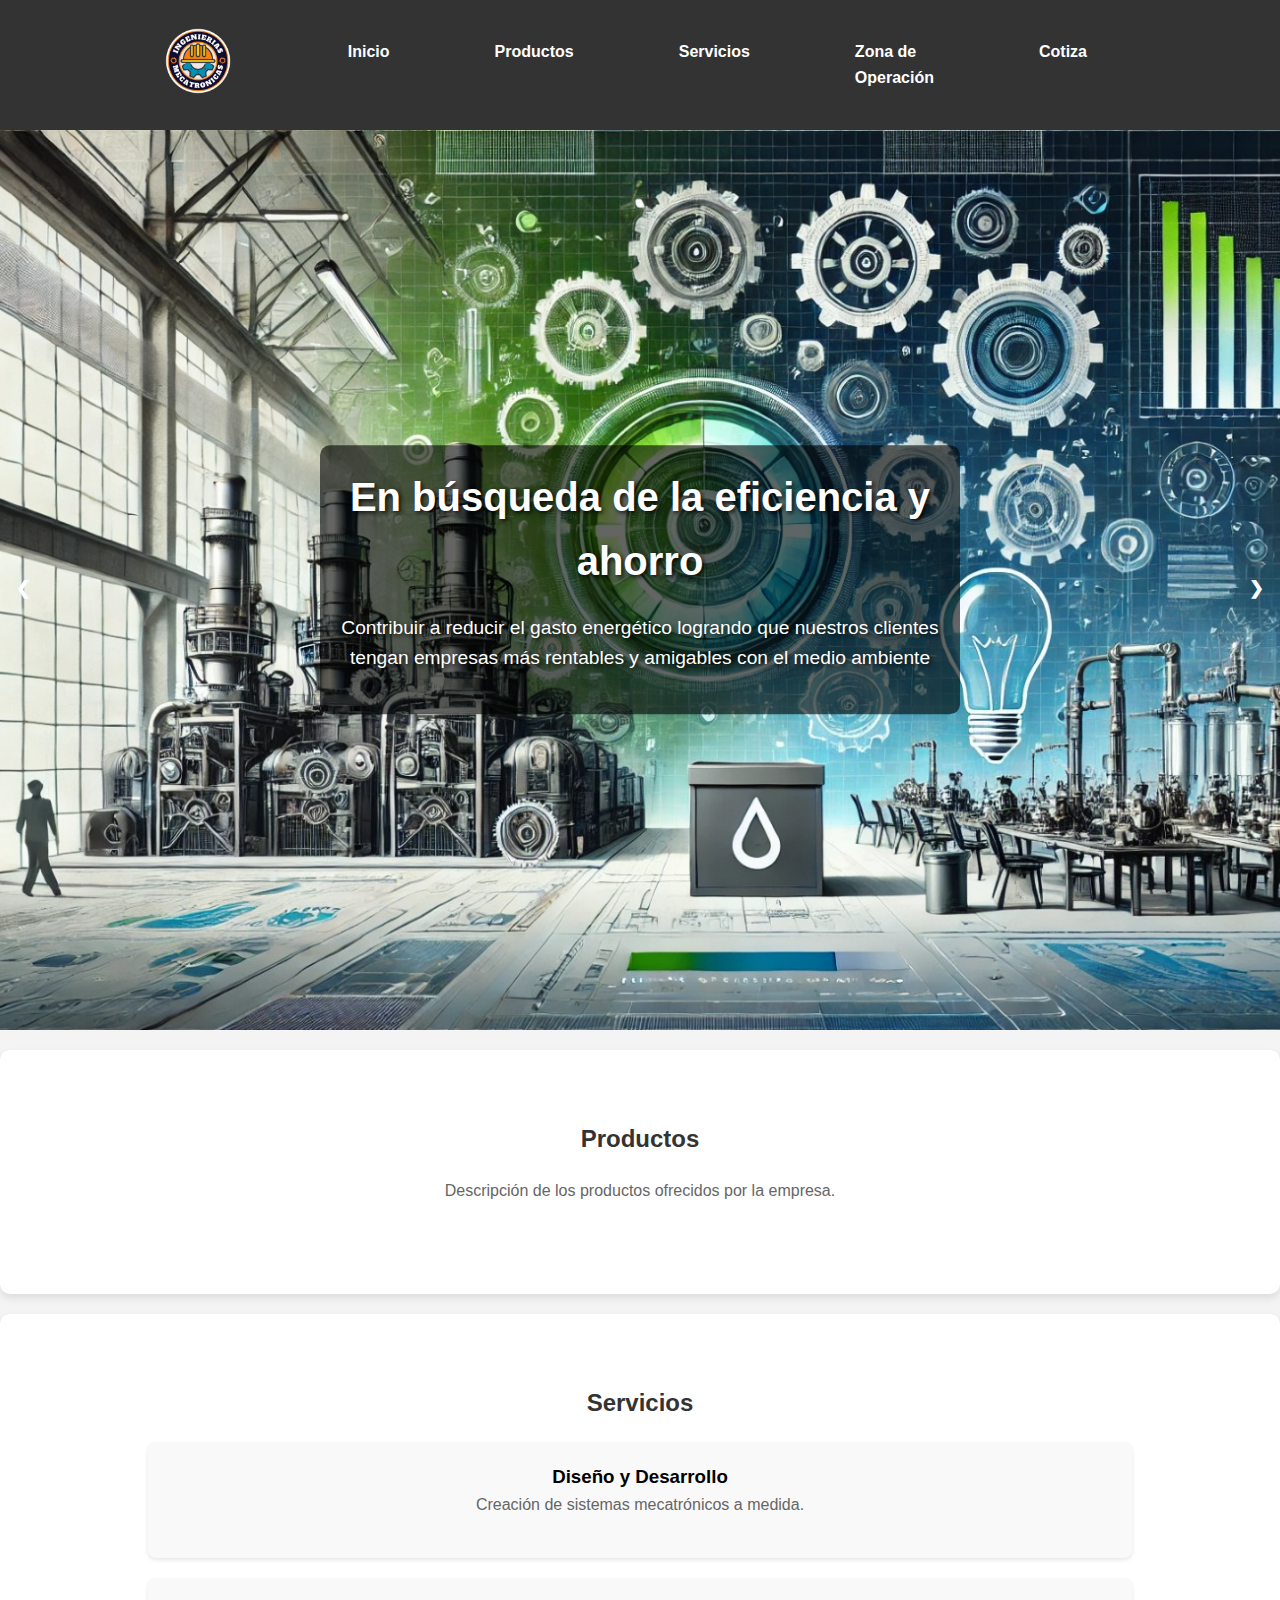
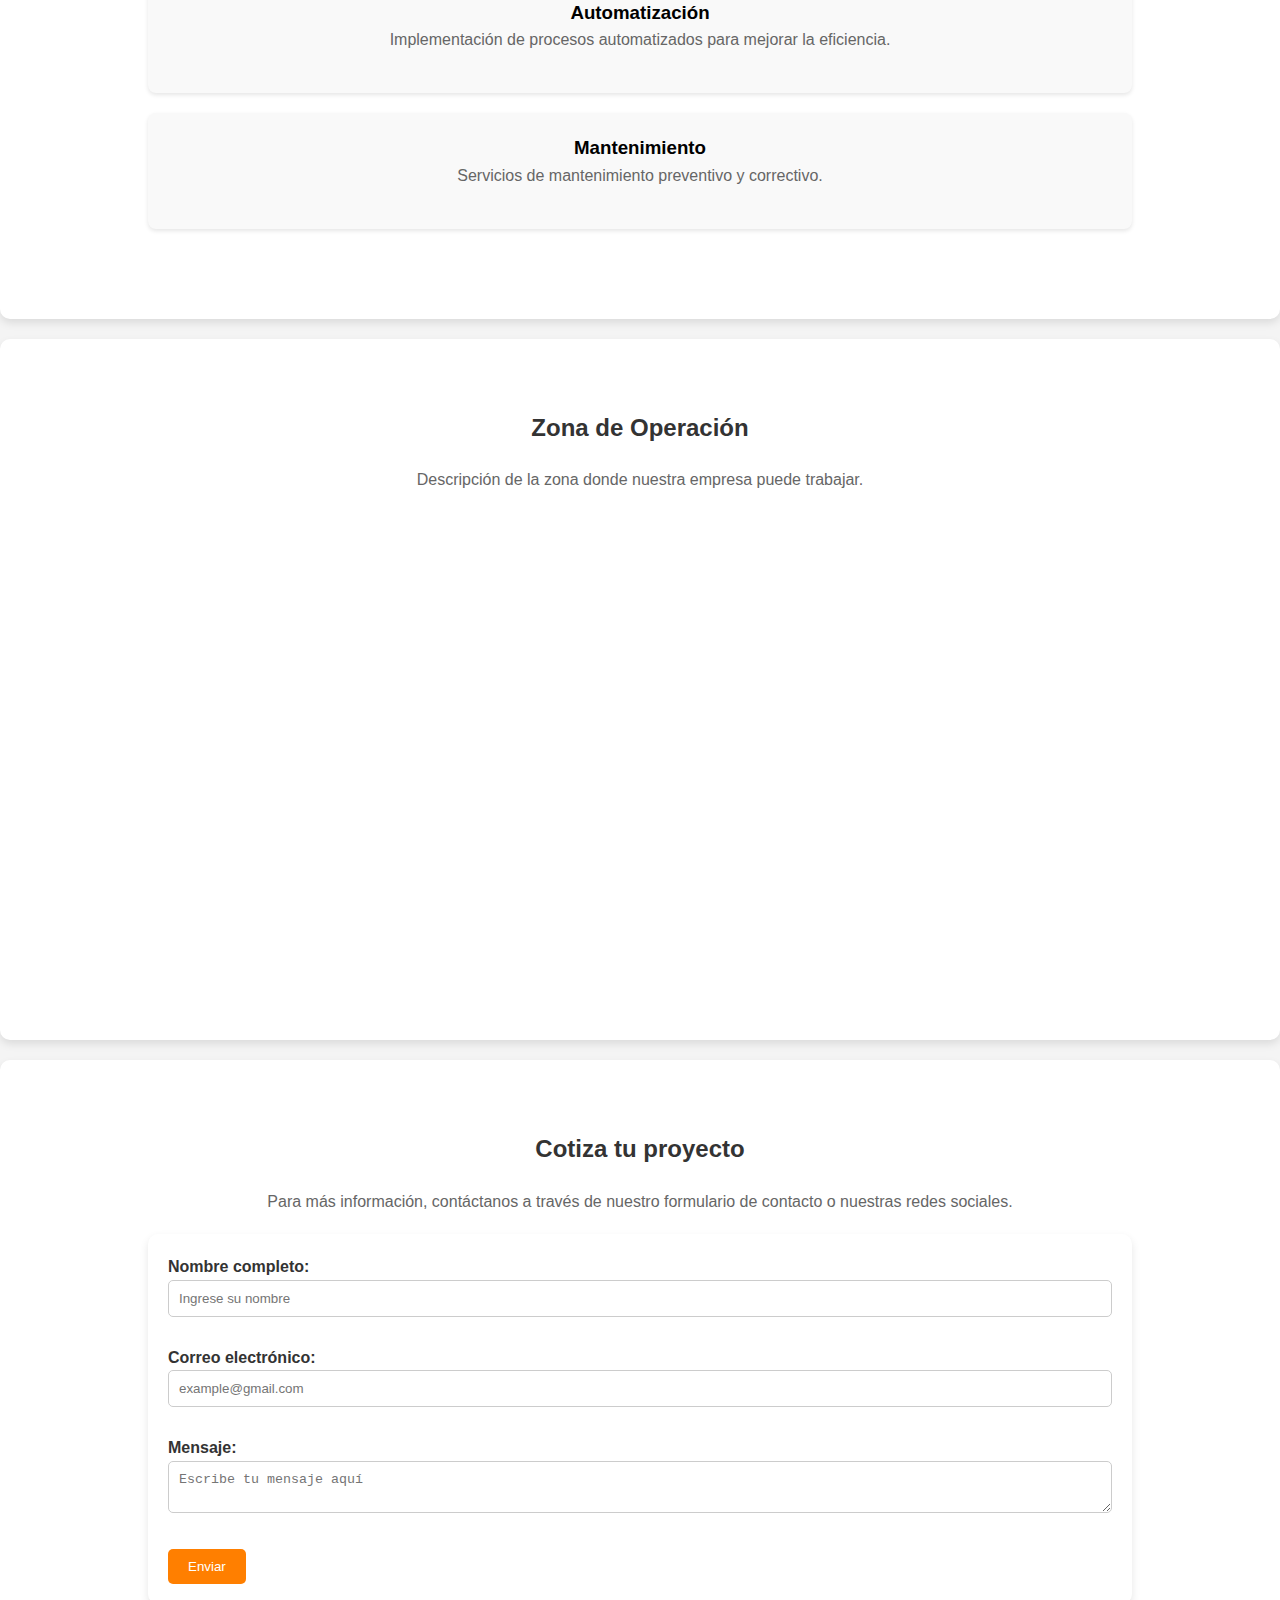
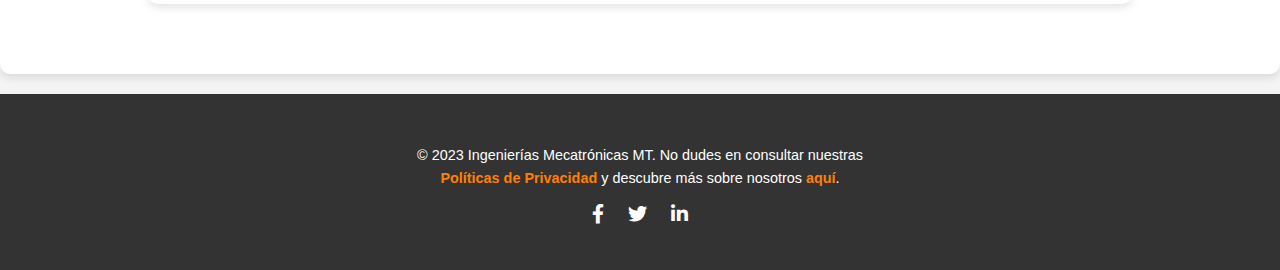
==== commit 4f4e182c: "Responsividad actualziada en "Política de Privacidad y Confidencialidad" y "Sobre Nosotros", cambio " ====
--- a/web/index.html
+++ b/web/index.html
@@ -3,7 +3,8 @@
     <head>
         <meta charset="UTF-8">
         <meta name="viewport" content="width=device-width, initial-scale=1.0">
-        <title>Empresa de Ingeniería en Mecatrónica</title>
+        <title>Ingenierías Mecatrónicas</title>
+        <link rel="icon" type="image/png" href="Multimedia/logo.png"/>
         <link rel="stylesheet" href="styles.css">
         <link rel="stylesheet" href="https://cdnjs.cloudflare.com/ajax/libs/font-awesome/5.15.3/css/all.min.css">
     </head>
@@ -135,7 +136,7 @@
         </section>
         <footer>
             <div class="container">
-                <p>© 2024 Ingenierías Mecatrónicas MT. No dudes en consultar nuestras <a href="politica_privacidad.html">
+                <p>© 2023 Ingenierías Mecatrónicas MT. No dudes en consultar nuestras <a href="politica_privacidad.html">
                 <br>Políticas de Privacidad</a> y descubre más sobre nosotros <a href="sobre_nosotros.html">aquí</a>.</p>
                 <div class="social-icons">
                     <a href="https://www.facebook.com/IngenieriasMecatronicasMT" target="_blank"><i class="fab fa-facebook-f"></i></a>
